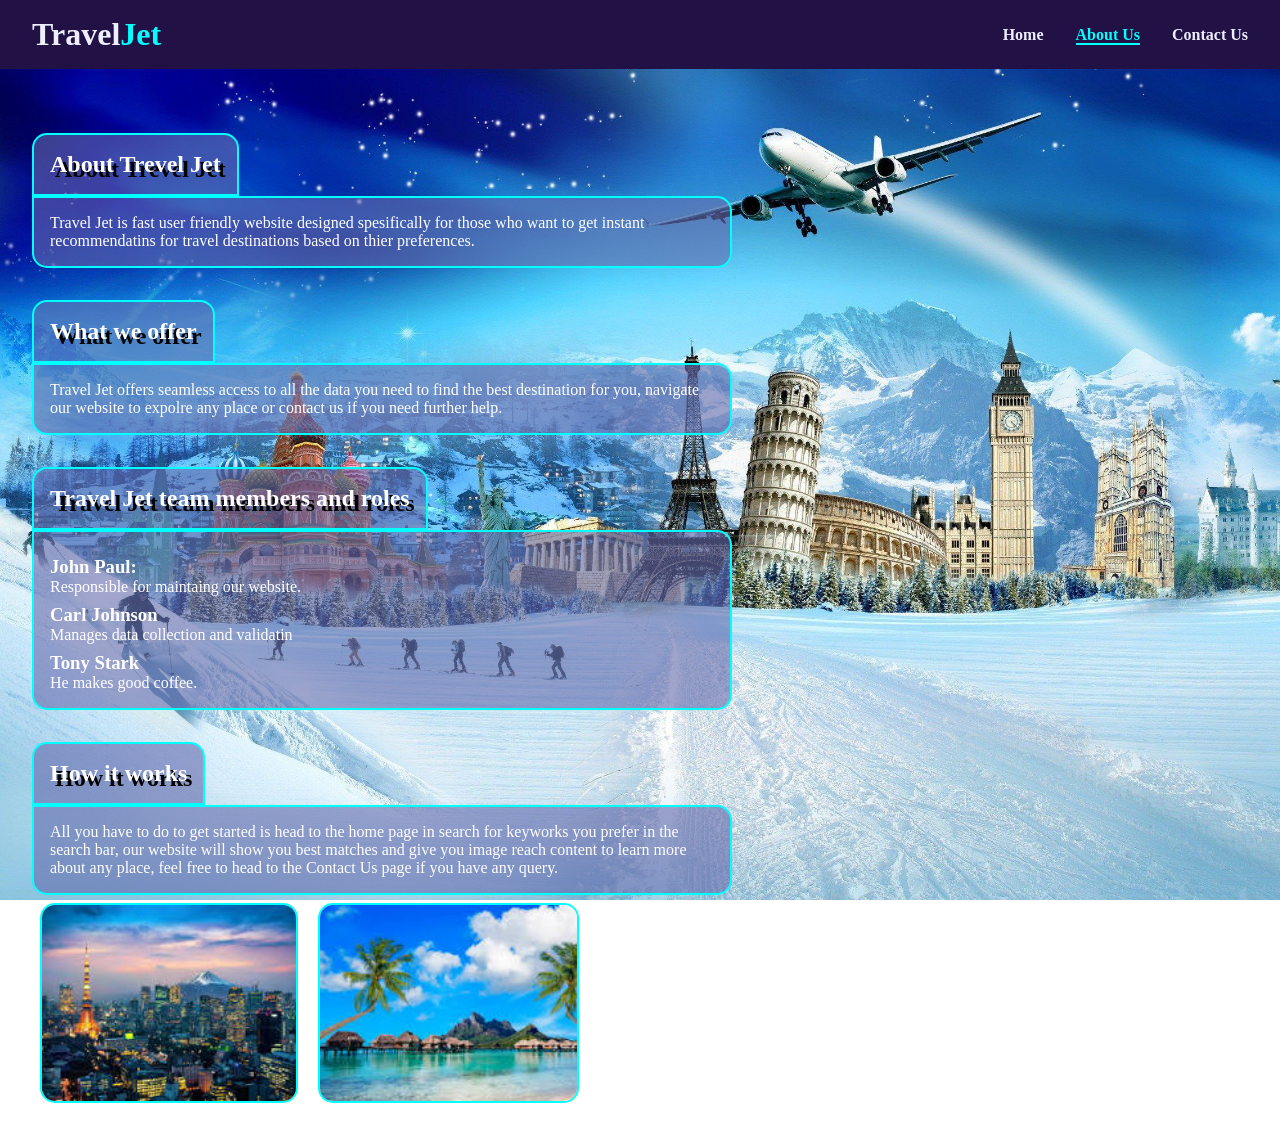
==== about.html @ 12d50bb2 "Fix: correct the padding of about.html" ====
<!-- بسم الله الرحمن الرحيم -->
<!DOCTYPE html>
<html>

<head>
    <title>Travel Jet | About Us</title>
    <link rel="icon" href="images/favicon.ico">
    <link rel="stylesheet" href="style.css">
</head>

<body>

    <header class="navbar">
        <div class="logo">
            <a href="index.html">Travel<span>Jet</span></a>
        </div>
        <ul class="nav-links">
            <li><a href="index.html">Home</a></li>
            <li><a href="about.html" class="active">About Us</a></li>
            <li><a href="contact.html">Contact Us</a></li>
        </ul>
    </header>

    <main>
        <article class="about-article">
            <h1>About Trevel Jet</h1>
            <section class="about-section">
                <p>
                    Travel Jet is fast user friendly website designed spesifically for those who want to get
                    instant recommendatins for travel destinations based on thier preferences.
                </p>
            </section>
            <h2>What we offer</h2>
            <section class="about-section">
                <p>
                    Travel Jet offers seamless access to all the data you need to find the best destination for
                    you, navigate our website to expolre any place or contact us if you need further help.
                </p>
            </section>
            <h2>Travel Jet team members and roles</h2>
            <section class="about-section">
                <h3>John Paul:</h3>
                <p>Responsible for maintaing our website.</p>
                <h3>Carl Johnson</h3>
                <p>Manages data collection and validatin</p>
                <h3>Tony Stark</h3>
                <p>He makes good coffee.</p>
            </section>
            <h2>How it works</h2>
            <section class="about-section">
                <p>
                    All you have to do to get started is head to the home page in search for keyworks you prefer in the
                    search bar,
                    our website will show you best matches and give you image reach content to learn more about
                    any place, feel free to head to the Contact Us page if you have any query.
                </p>
            </section>
            <img src="images/tokyo.jpg">
            <img src="images/bora-bora.jpg">
        </article>
    </main>

</body>

</html>
---- style.css ----
/* General */

* {
    box-sizing: border-box;
    margin: 0;
    padding: 0;
}

body {
    font-family: rockwell, tahoma;
    background-image: url("./images/background.jpg");
    background-size: cover;
    background-attachment: fixed;
    color: white;
}


/* Navigation bar */

.navbar {
    display: flex;
    position: sticky;
    top: 0;
    width: 100%;
    justify-content: space-between;
    align-items: center;
    padding: 1rem 2rem;
    background-color: #214;
    color: #fff;
    flex-wrap: wrap;
    gap: 1rem;
}

.navbar nav {
    display: flex;
    justify-content: space-between;
    align-items: center;
    flex-wrap: wrap;
    gap: 2rem;
    flex: 1;
}

.logo {
    font-size: 2rem;
    font-weight: bold;
}

.logo span {
    color: aqua
}

.nav-links {
    display: flex;
    list-style: none;
    gap: 2rem;
}

.navbar a {
    color: #eef;
    text-decoration: none;
    font-weight: bold;
    border-bottom: 2px solid transparent;
}

.nav-links a:hover {
    color: aqua;
}

.nav-links a.active {
    color: aqua;
    border-bottom-color: aqua;
}

/* Search bar */

.search-bar {
    display: flex;
    gap: 0.5rem;
    flex-wrap: wrap;
    flex: 1;
}

#search-bar {
    min-width: 220px;
    padding: 0rem 1rem;
    border-radius: 17px;
    border: 1px solid #cde;
    flex: 1;
}

/* Buttons */

.btn {
    padding: 0.4rem 0.8rem;
    border-radius: 7px;
    font-weight: bold;
    color: #214;
    background-color: cyan;
    cursor: pointer;
}

.btn.secondary {
    background-color: transparent;
    color: cyan;
    border: 1px solid cyan;
}

.btn:hover {
    opacity: 0.75;
}

/* Main content */


main {
    margin: 0 auto;
    padding: 2rem;
}

.hero {
    margin-top: 70px;
    text-align: center;
}

.hero h1 {
    font-size: 3rem;
    margin-bottom: 1.5rem;
    
    text-shadow: 5px 5px black;
}

.hero p {
    max-width: 700px;
    margin: 2rem auto;
    background-color: #656cae99;
    border: aqua solid 2px;
    border-radius: 15px;
    padding: 1rem;
}

/* About Us page */

.about-article h1, .about-article h2 {
    margin: 2rem 0 0;
    text-shadow: 5px 5px black;
    background-color: #656cae99;
    border: aqua solid 2px;
    border-radius: 15px 15px 0 0;
    padding: 1rem;
    width: fit-content;
}

.about-article h3 {
    margin-top: 0.5rem;
}

.about-section {
    max-width: 700px;
    background-color: #656cae99;
    border: aqua solid 2px;
    border-radius: 0 15px 15px;
    padding: 1rem;
}

.about-section ~ img {
    display: inline;
    height: 200px;
    margin: 0.5rem;
    border: aqua solid 2px;
    border-radius: 15px;
}

/* Footer */


footer {
    text-align: center;
    padding: 1.5rem;
}
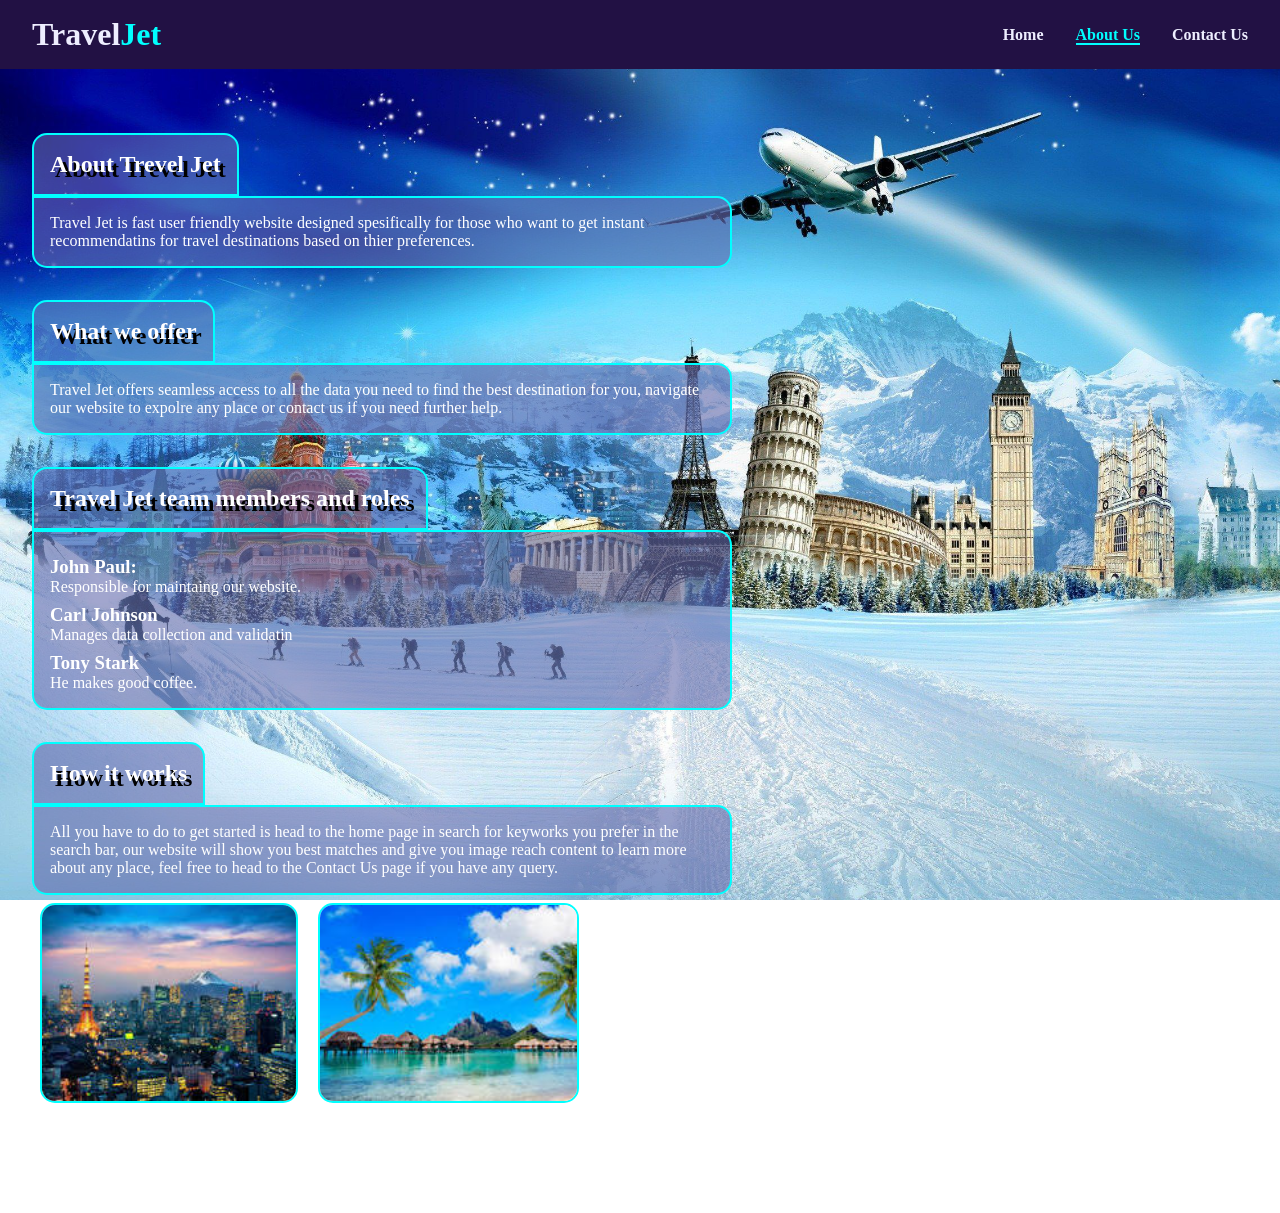
==== commit 564ba4f8: "Feat: add copyright notice to about page" ====
--- a/about.html
+++ b/about.html
@@ -60,6 +60,10 @@
         </article>
     </main>
 
+    <footer>
+        <p>&copy; 2026 TravelJet. All rights reserved.</p>
+    </footer>
+
 </body>
 
 </html>
--- a/style.css
+++ b/style.css
@@ -125,7 +125,6 @@
 .hero h1 {
     font-size: 3rem;
     margin-bottom: 1.5rem;
-    
     text-shadow: 5px 5px black;
 }
 
@@ -140,7 +139,8 @@
 
 /* About Us page */
 
-.about-article h1, .about-article h2 {
+.about-article h1,
+.about-article h2 {
     margin: 2rem 0 0;
     text-shadow: 5px 5px black;
     background-color: #656cae99;
@@ -162,7 +162,7 @@
     padding: 1rem;
 }
 
-.about-section ~ img {
+.about-section~img {
     display: inline;
     height: 200px;
     margin: 0.5rem;
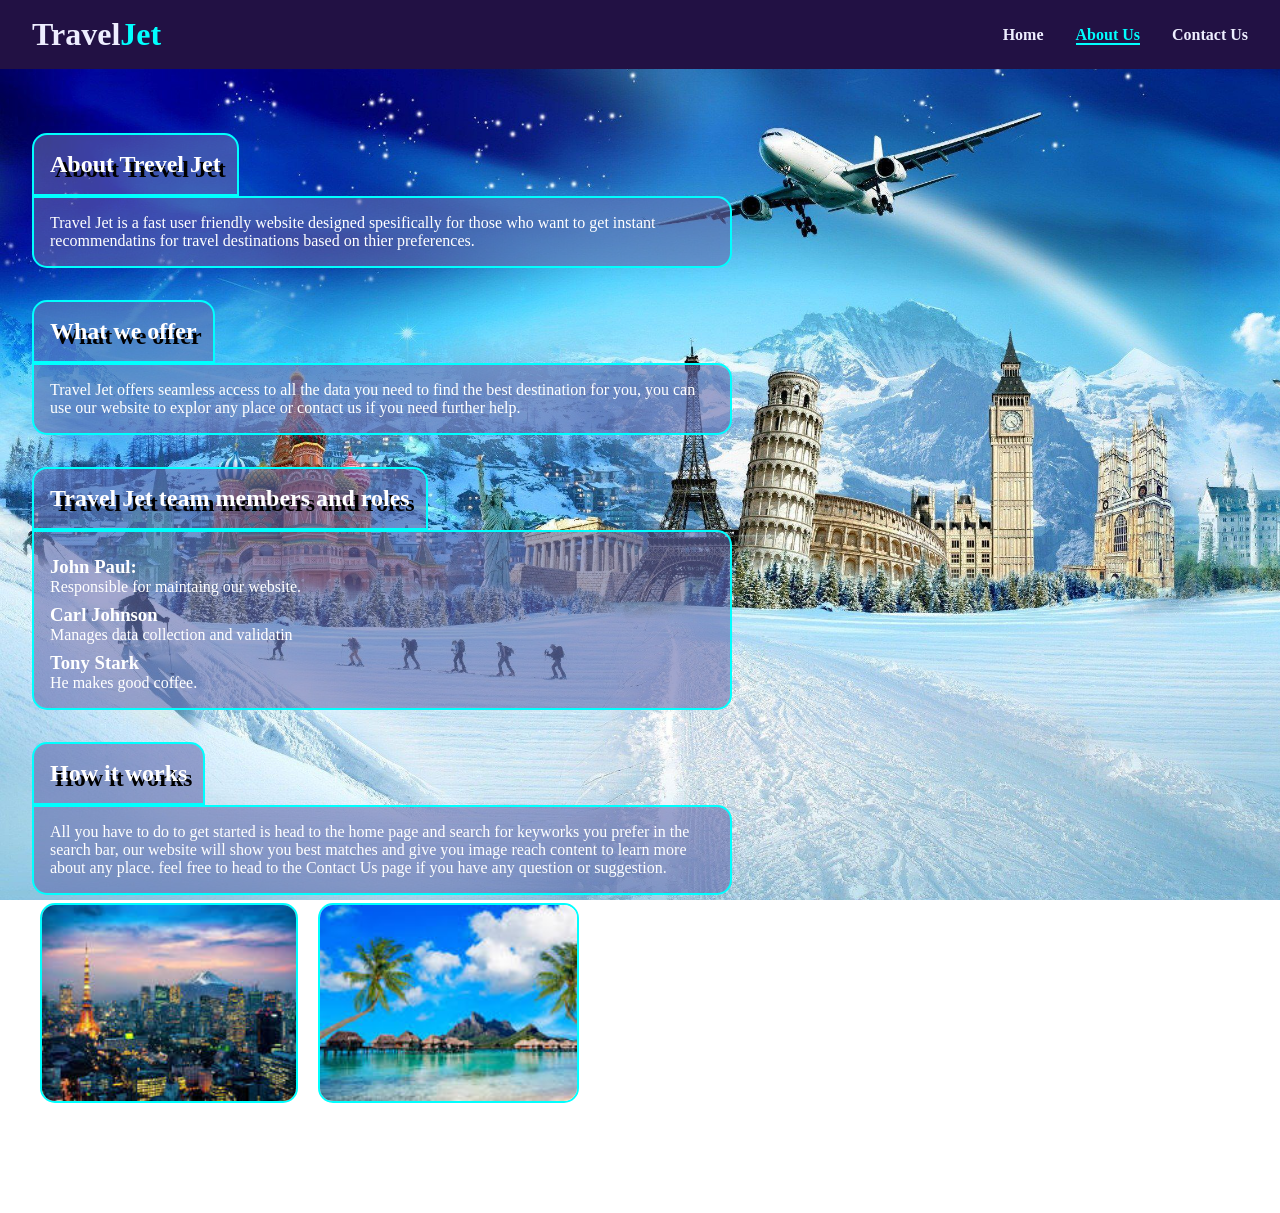
==== commit caaafe5a: "Fix: fix wording mistakes in about page" ====
--- a/about.html
+++ b/about.html
@@ -26,7 +26,7 @@
             <h1>About Trevel Jet</h1>
             <section class="about-section">
                 <p>
-                    Travel Jet is fast user friendly website designed spesifically for those who want to get
+                    Travel Jet is a fast user friendly website designed spesifically for those who want to get
                     instant recommendatins for travel destinations based on thier preferences.
                 </p>
             </section>
@@ -34,7 +34,7 @@
             <section class="about-section">
                 <p>
                     Travel Jet offers seamless access to all the data you need to find the best destination for
-                    you, navigate our website to expolre any place or contact us if you need further help.
+                    you, you can use our website to explor any place or contact us if you need further help.
                 </p>
             </section>
             <h2>Travel Jet team members and roles</h2>
@@ -49,10 +49,9 @@
             <h2>How it works</h2>
             <section class="about-section">
                 <p>
-                    All you have to do to get started is head to the home page in search for keyworks you prefer in the
-                    search bar,
-                    our website will show you best matches and give you image reach content to learn more about
-                    any place, feel free to head to the Contact Us page if you have any query.
+                    All you have to do to get started is head to the home page and search for keyworks you prefer in the
+                    search bar, our website will show you best matches and give you image reach content to learn more
+                    about any place. feel free to head to the Contact Us page if you have any question or suggestion.
                 </p>
             </section>
             <img src="images/tokyo.jpg">
@@ -61,7 +60,7 @@
     </main>
 
     <footer>
-        <p>&copy; 2026 TravelJet. All rights reserved.</p>
+        <p>&copy; 2026 Travel Jet. All rights reserved.</p>
     </footer>
 
 </body>
--- a/style.css
+++ b/style.css
@@ -14,6 +14,9 @@
     color: white;
 }
 
+.hidden {
+    display: none;
+}
 
 /* Navigation bar */
 
@@ -80,7 +83,7 @@
     flex: 1;
 }
 
-#search-bar {
+#search-input {
     min-width: 220px;
     padding: 0rem 1rem;
     border-radius: 17px;
@@ -170,6 +173,40 @@
     border-radius: 15px;
 }
 
+.contact-form {
+    display: flex;
+    flex-direction: column;
+    gap: 0.5rem;
+    max-width: 500px;
+    margin: 0 auto;
+    background-color: #656cae99;
+    border: aqua solid 2px;
+    border-radius: 15px;
+    padding: 1rem;
+}
+
+.contact-form h1 {
+    text-align: center;
+    text-shadow: 5px 5px black;
+}
+
+.contact-form label {
+    font-weight: bold;
+    margin: 0.3rem;
+}
+
+.contact-form input, .contact-form textarea {
+    padding: 0.5rem;
+    margin: 0.5rem;
+    border-radius: 7px;
+    border: 1px solid #cde;
+}
+
+#form-confirmation {
+    color: chartreuse;
+    font-weight: bold;
+}
+
 /* Footer */
 
 
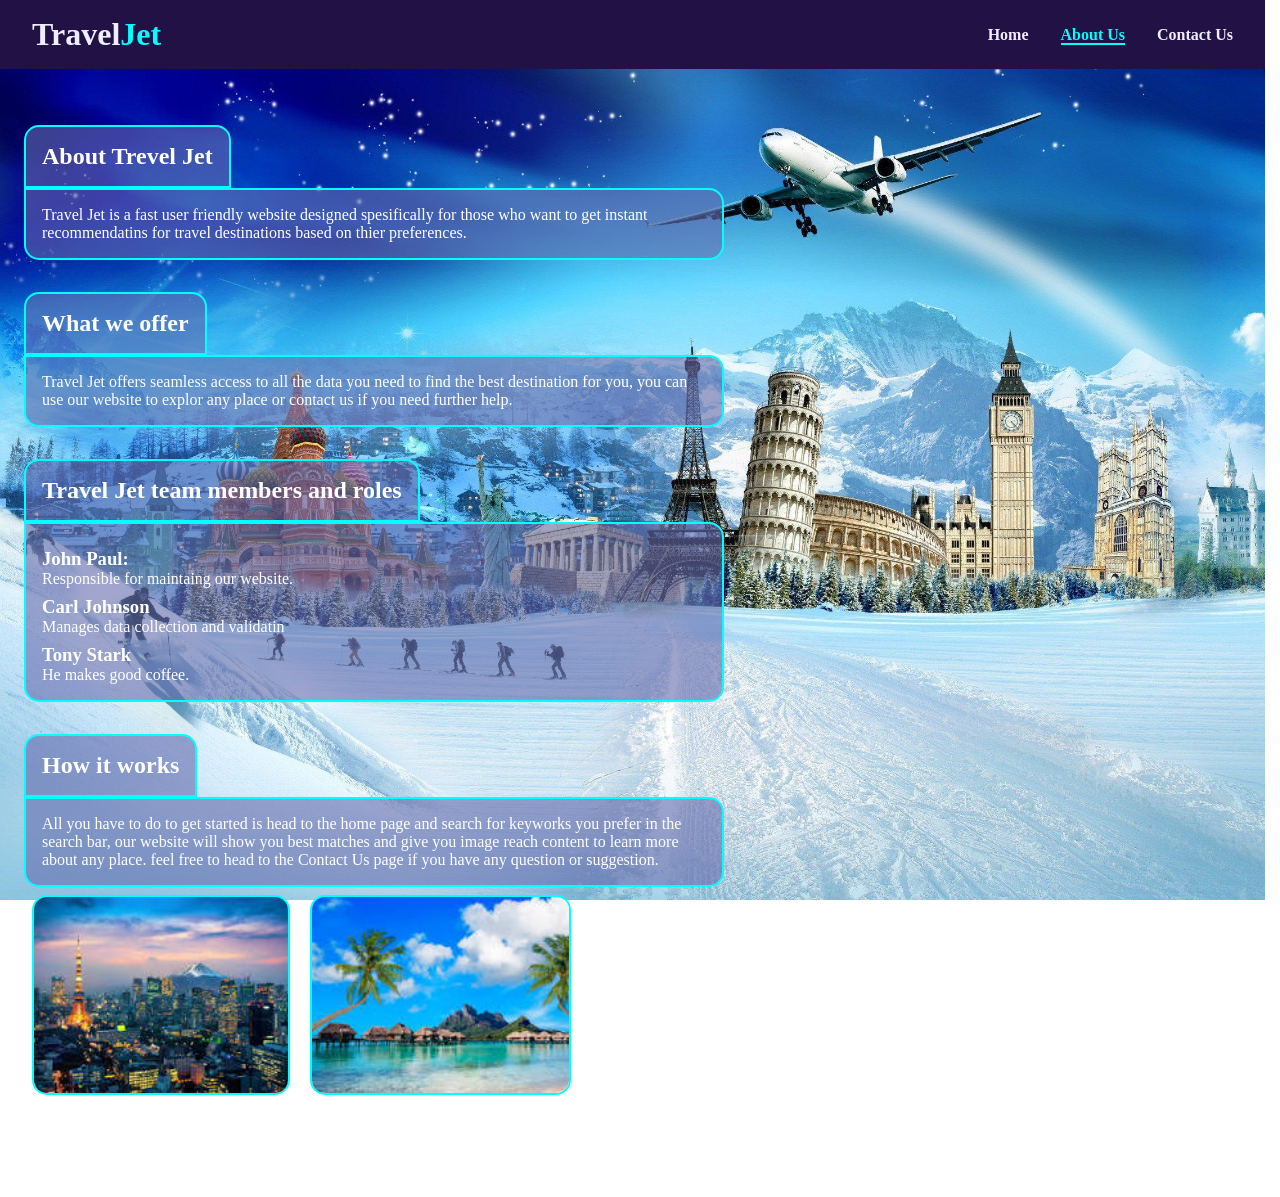
==== commit 1f56c319: "Fix: add viewport meta tag" ====
--- a/about.html
+++ b/about.html
@@ -3,6 +3,7 @@
 <html>
 
 <head>
+    <meta name="viewport" content="width=device-width, initial-scale=1">
     <title>Travel Jet | About Us</title>
     <link rel="icon" href="images/favicon.ico">
     <link rel="stylesheet" href="style.css">
--- a/style.css
+++ b/style.css
@@ -4,6 +4,10 @@
     box-sizing: border-box;
     margin: 0;
     padding: 0;
+}
+
+:root {
+    scrollbar-gutter: stable;
 }
 
 body {
@@ -100,6 +104,7 @@
     color: #214;
     background-color: cyan;
     cursor: pointer;
+    border: 2px solid darkcyan;
 }
 
 .btn.secondary {
@@ -117,7 +122,8 @@
 
 main {
     margin: 0 auto;
-    padding: 2rem;
+    padding: 1.5rem;
+    view-transition-name: page-content;
 }
 
 .hero {
@@ -145,7 +151,6 @@
 .about-article h1,
 .about-article h2 {
     margin: 2rem 0 0;
-    text-shadow: 5px 5px black;
     background-color: #656cae99;
     border: aqua solid 2px;
     border-radius: 15px 15px 0 0;
@@ -187,7 +192,6 @@
 
 .contact-form h1 {
     text-align: center;
-    text-shadow: 5px 5px black;
 }
 
 .contact-form label {
@@ -207,10 +211,67 @@
     font-weight: bold;
 }
 
+/* Search results */
+
+#results-grid {
+    display: grid;
+    grid-template-columns: repeat(auto-fit, minmax(280px, 1fr));
+    gap: 1.5rem;
+    border-radius: 15px;
+    padding: 1rem;
+}
+
+#results-section h1 {
+    margin-bottom: 1rem;
+}
+
+.results-card {
+    background-color: #656cae99;
+    border: aqua solid 2px;
+    border-radius: 15px;
+    padding: 1rem;
+    text-align: center;
+}
+
+.results-card img {
+    width: 300px;
+    border-radius: 10px;
+}
+
 /* Footer */
 
 
 footer {
     text-align: center;
     padding: 1.5rem;
+}
+
+/* Page slide animation */
+
+@view-transition {
+    navigation: auto;
+}
+
+::view-transition-group(page-content) {
+    animation-duration: 1s;
+}
+
+::view-transition-old(page-content) {
+    animation-name: slide-out;
+}
+
+@keyframes slide-out {
+    100% {
+        transform: translateX(-100vw);
+    }
+}
+
+::view-transition-new(page-content) {
+    animation-name: slide-in;
+}
+
+@keyframes slide-in {
+    0% {
+        transform: translateX(100vw);
+    }
 }
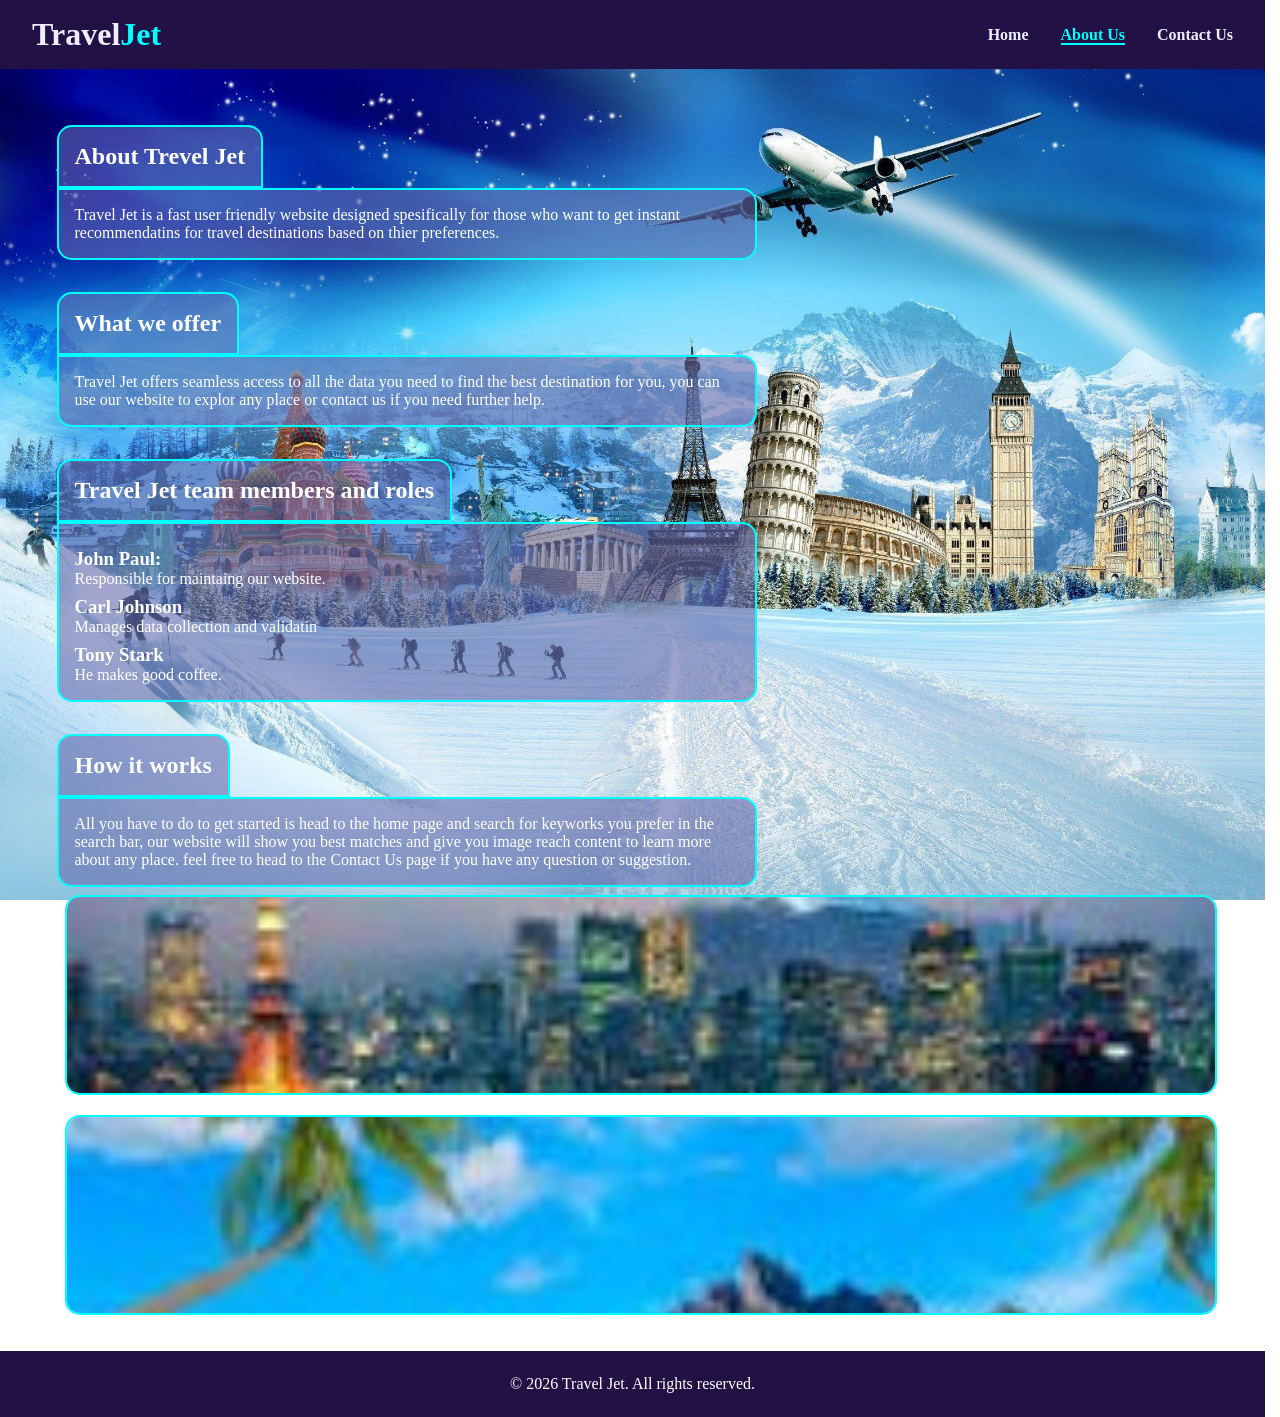
==== commit 7f67f80d: "Chore: add language and encoding information" ====
--- a/about.html
+++ b/about.html
@@ -1,8 +1,9 @@
 <!-- بسم الله الرحمن الرحيم -->
 <!DOCTYPE html>
-<html>
+<html lang="en">
 
 <head>
+    <meta charset="UTF-8">
     <meta name="viewport" content="width=device-width, initial-scale=1">
     <title>Travel Jet | About Us</title>
     <link rel="icon" href="images/favicon.ico">
--- a/style.css
+++ b/style.css
@@ -16,6 +16,14 @@
     background-size: cover;
     background-attachment: fixed;
     color: white;
+    height: 100vh;
+    height: 100dvh;
+    display: grid;
+    grid-template-rows: auto 1fr auto;
+    grid-template-areas:
+        "header"
+        "main"
+        "footer";
 }
 
 .hidden {
@@ -28,6 +36,7 @@
     display: flex;
     position: sticky;
     top: 0;
+    z-index: 1000;
     width: 100%;
     justify-content: space-between;
     align-items: center;
@@ -36,6 +45,7 @@
     color: #fff;
     flex-wrap: wrap;
     gap: 1rem;
+    grid-area: header;
 }
 
 .navbar nav {
@@ -78,6 +88,15 @@
     border-bottom-color: aqua;
 }
 
+@media (max-width: 768px) {
+    .nav-links {
+        flex-direction: column;
+        gap: 1rem;
+        width: 100%;
+        align-items: end;
+    }
+}
+
 /* Search bar */
 
 .search-bar {
@@ -88,7 +107,7 @@
 }
 
 #search-input {
-    min-width: 220px;
+    min-height: 27px;
     padding: 0rem 1rem;
     border-radius: 17px;
     border: 1px solid #cde;
@@ -123,27 +142,92 @@
 main {
     margin: 0 auto;
     padding: 1.5rem;
+    width: min(1200px, 100%);
     view-transition-name: page-content;
+    grid-area: main;
+    display: flex;
+    flex-direction: column;
+    gap: 2rem;
 }
 
 .hero {
-    margin-top: 70px;
-    text-align: center;
+    margin: 0 auto;
+    text-align: center;
+    max-width: 900px;
+    background: rgba(12, 24, 48, 0.82);
+    border: 2px solid rgba(0, 255, 255, 0.45);
+    border-radius: 24px;
+    padding: 2.5rem;
+    box-shadow: 0 15px 35px rgba(0, 0, 0, 0.35);
+    backdrop-filter: blur(6px);
 }
 
 .hero h1 {
-    font-size: 3rem;
-    margin-bottom: 1.5rem;
-    text-shadow: 5px 5px black;
+    font-size: clamp(2rem, 4vw, 3.2rem);
+    margin-bottom: 1rem;
+    text-shadow: 3px 3px 8px rgba(0, 0, 0, 0.7);
 }
 
 .hero p {
-    max-width: 700px;
-    margin: 2rem auto;
-    background-color: #656cae99;
-    border: aqua solid 2px;
-    border-radius: 15px;
-    padding: 1rem;
+    max-width: 720px;
+    margin: 1rem auto 0;
+    line-height: 1.7;
+    border-radius: 15px;
+    padding: 1rem;   
+    border-radius: 15px;
+    padding: 1rem;
+}
+
+p.hero-tag {
+    display: inline-block;
+    margin-bottom: 0.75rem;
+    padding: 0.35rem 0.75rem;
+    border-radius: 999px;
+    background: rgba(0, 255, 255, 0.16);
+    color: aqua;
+    font-size: 0.9rem;
+    font-weight: bold;
+    text-transform: uppercase;
+    letter-spacing: 0.1rem;
+}
+
+.hero-actions {
+    display: flex;
+    justify-content: center;
+    flex-wrap: wrap;
+    gap: 1rem;
+    margin-top: 1.5rem;
+}
+
+.featured-section {
+    background: rgba(101, 108, 174, 0.75);
+    border: 2px solid aqua;
+    border-radius: 20px;
+    padding: 1.5rem;
+}
+
+.featured-section h2 {
+    text-align: center;
+    margin-bottom: 1rem;
+}
+
+.feature-grid {
+    display: grid;
+    grid-template-columns: repeat(auto-fit, minmax(220px, 1fr));
+    gap: 1rem;
+}
+
+.feature-card {
+    background: rgba(255, 255, 255, 0.12);
+    border: 1px solid rgba(255, 255, 255, 0.2);
+    border-radius: 15px;
+    padding: 1rem;
+    text-align: center;
+}
+
+.feature-card h3 {
+    margin-bottom: 0.5rem;
+    color: aqua;
 }
 
 /* About Us page */
@@ -188,6 +272,7 @@
     border: aqua solid 2px;
     border-radius: 15px;
     padding: 1rem;
+    width: clamp(232px, 46%, 500px);
 }
 
 .contact-form h1 {
@@ -233,9 +318,10 @@
     text-align: center;
 }
 
-.results-card img {
-    width: 300px;
-    border-radius: 10px;
+img {
+    width: 100%;
+    object-fit: cover;
+    border-radius: 5px;
 }
 
 /* Footer */
@@ -244,6 +330,8 @@
 footer {
     text-align: center;
     padding: 1.5rem;
+    grid-area: footer;
+    background-color: #214;
 }
 
 /* Page slide animation */
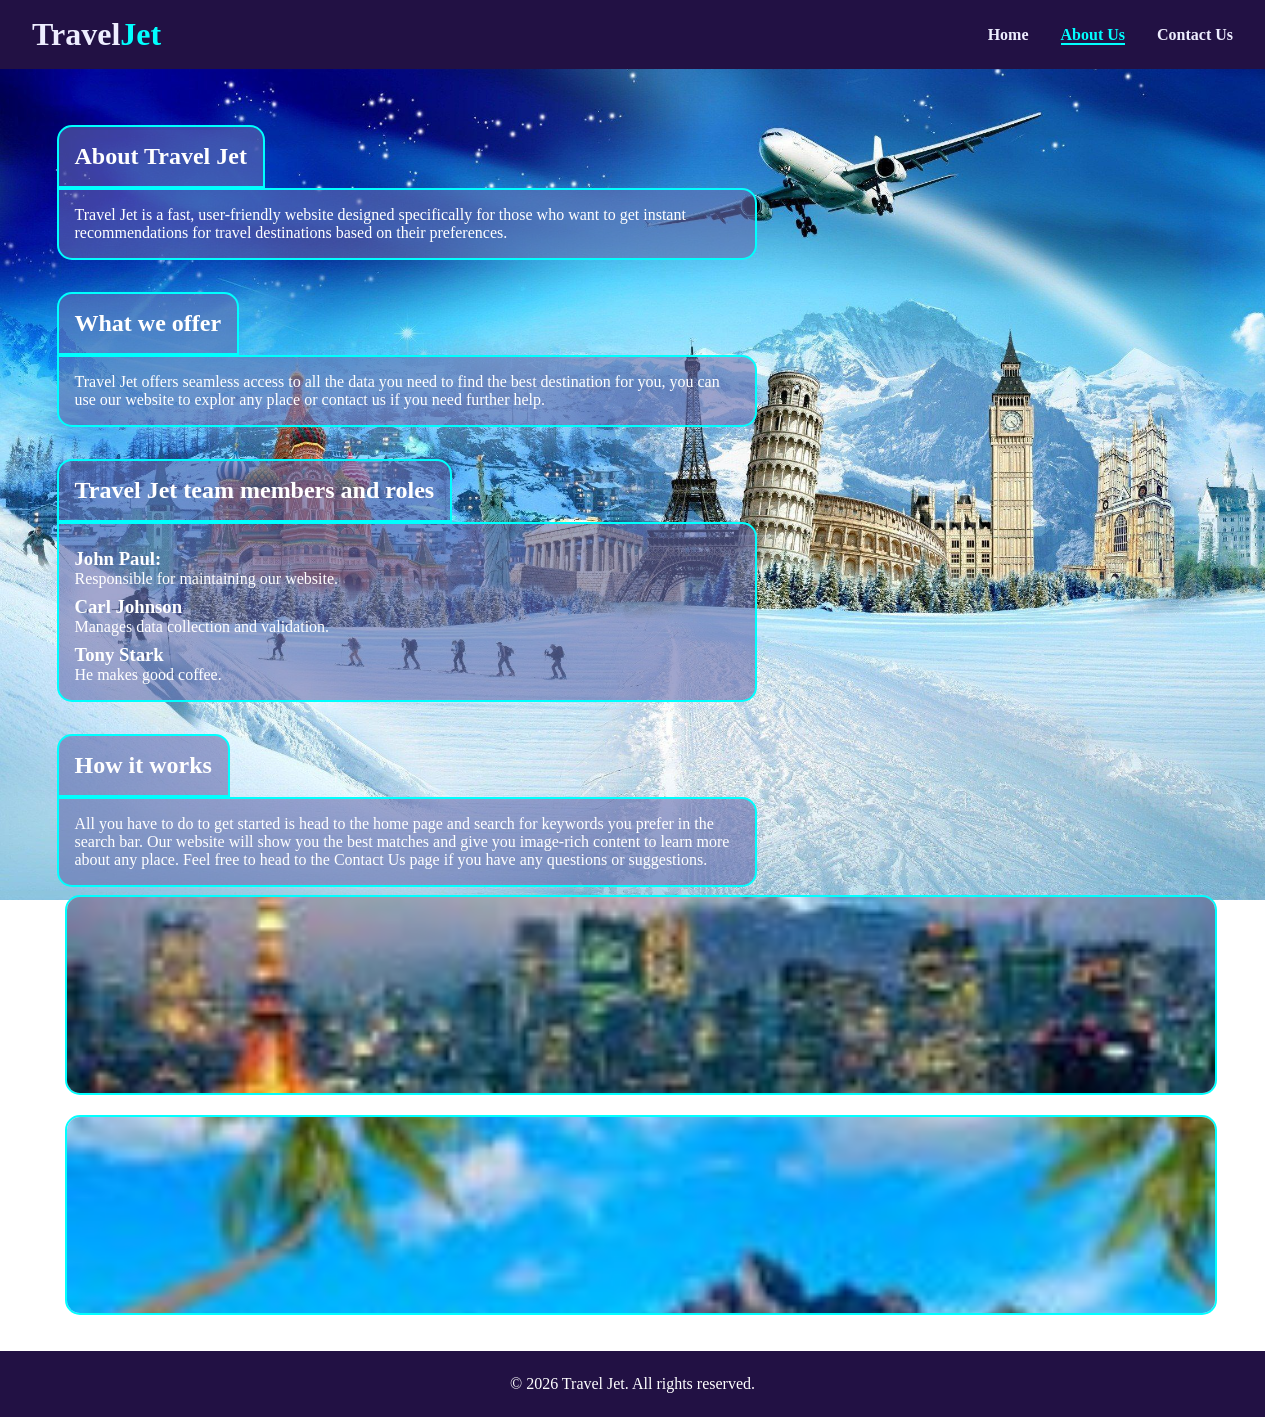
==== commit 1a1a1569: "Fix: correct content of about page" ====
--- a/about.html
+++ b/about.html
@@ -25,11 +25,11 @@
 
     <main>
         <article class="about-article">
-            <h1>About Trevel Jet</h1>
+            <h1>About Travel Jet</h1>
             <section class="about-section">
                 <p>
-                    Travel Jet is a fast user friendly website designed spesifically for those who want to get
-                    instant recommendatins for travel destinations based on thier preferences.
+                    Travel Jet is a fast, user-friendly website designed specifically for those who want to get
+                    instant recommendations for travel destinations based on their preferences.
                 </p>
             </section>
             <h2>What we offer</h2>
@@ -42,22 +42,22 @@
             <h2>Travel Jet team members and roles</h2>
             <section class="about-section">
                 <h3>John Paul:</h3>
-                <p>Responsible for maintaing our website.</p>
+                <p>Responsible for maintaining our website.</p>
                 <h3>Carl Johnson</h3>
-                <p>Manages data collection and validatin</p>
+                <p>Manages data collection and validation.</p>
                 <h3>Tony Stark</h3>
                 <p>He makes good coffee.</p>
             </section>
             <h2>How it works</h2>
             <section class="about-section">
                 <p>
-                    All you have to do to get started is head to the home page and search for keyworks you prefer in the
-                    search bar, our website will show you best matches and give you image reach content to learn more
-                    about any place. feel free to head to the Contact Us page if you have any question or suggestion.
+                    All you have to do to get started is head to the home page and search for keywords you prefer in the
+                    search bar. Our website will show you the best matches and give you image-rich content to learn more
+                    about any place. Feel free to head to the Contact Us page if you have any questions or suggestions.
                 </p>
             </section>
-            <img src="images/tokyo.jpg">
-            <img src="images/bora-bora.jpg">
+            <img src="images/tokyo.jpg" alt="Tokyo skyline">
+            <img src="images/bora-bora.jpg" alt="Bora Bora overwater bungalows">
         </article>
     </main>
 
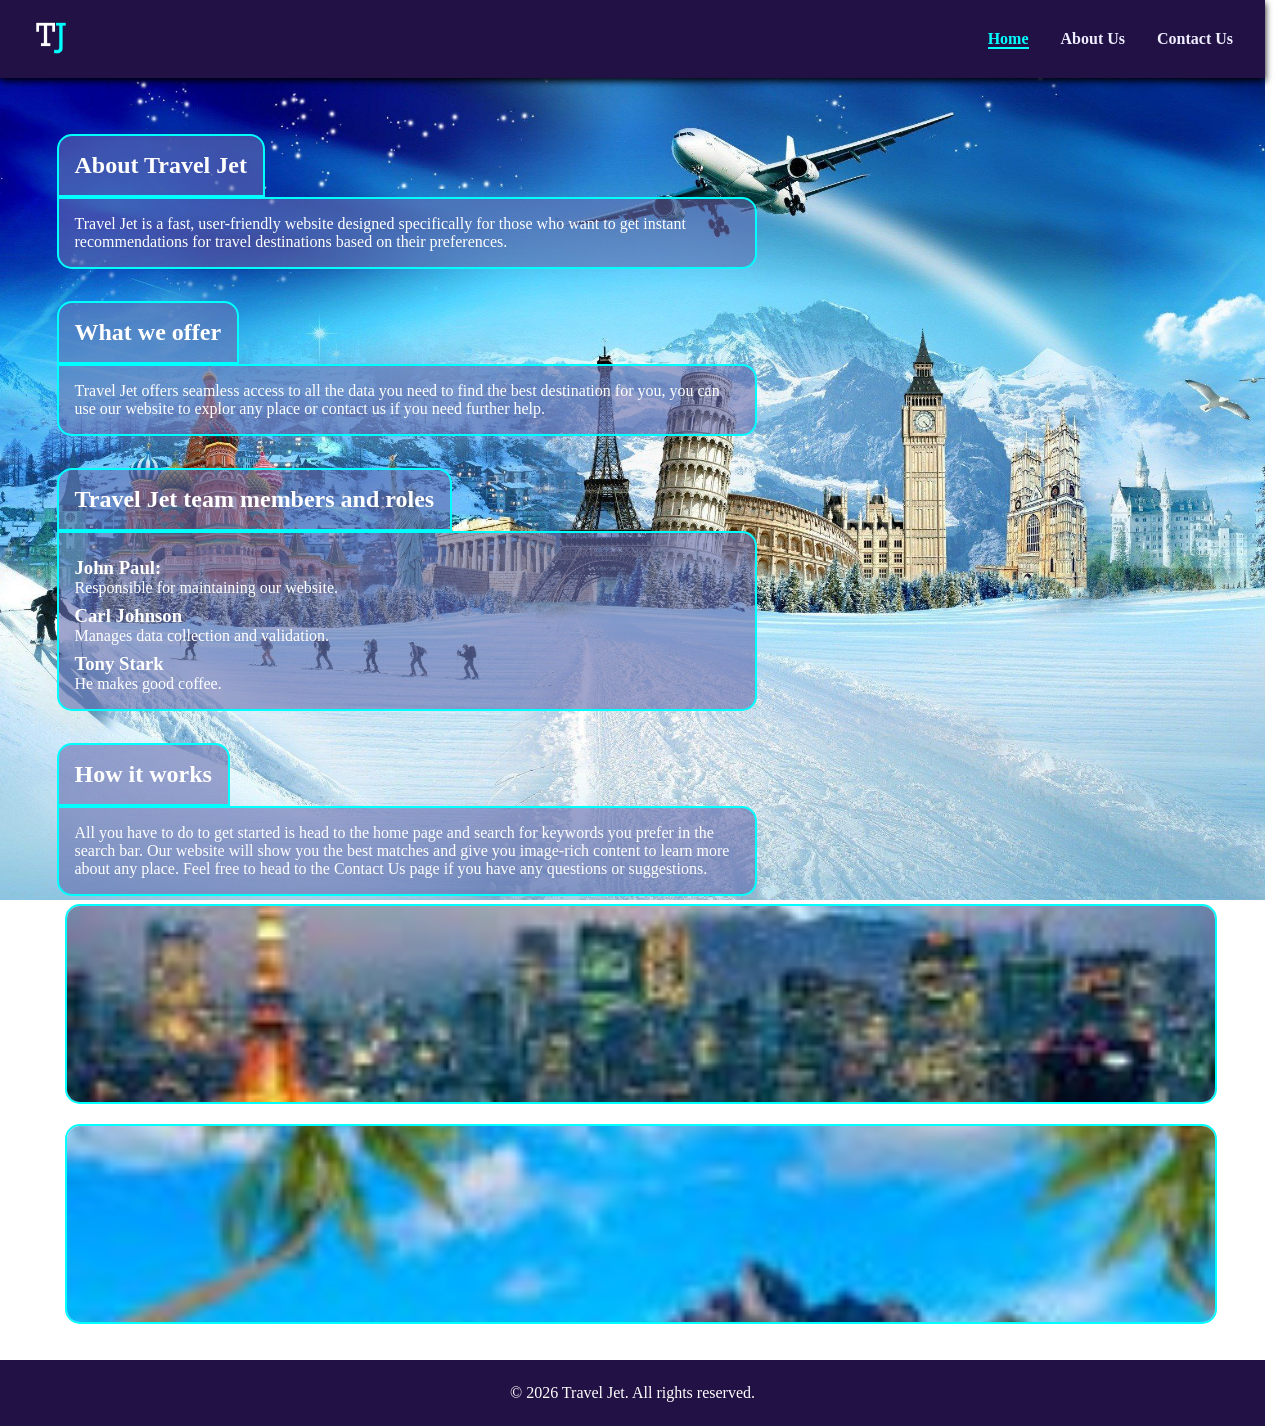
==== commit aac384e9: "Fix: enable navigation toggle for contact and about pages" ====
--- a/about.html
+++ b/about.html
@@ -13,14 +13,16 @@
 <body>
 
     <header class="navbar">
-        <div class="logo">
-            <a href="index.html">Travel<span>Jet</span></a>
-        </div>
-        <ul class="nav-links">
-            <li><a href="index.html">Home</a></li>
-            <li><a href="about.html" class="active">About Us</a></li>
+        <a href="index.html"><img src="images/favicon.ico" alt="Travel Jet Logo" class="logo"S></a>
+        <ul class="nav-links" id="primary-nav">
+            <li><a href="index.html" class="active">Home</a></li>
+            <li><a href="about.html">About Us</a></li>
             <li><a href="contact.html">Contact Us</a></li>
         </ul>
+        <button class="nav-toggle" id="nav-toggle" aria-label="Toggle navigation" aria-controls="primary-nav"
+            aria-expanded="false">
+            <span></span><span></span><span></span>
+        </button>
     </header>
 
     <main>
@@ -65,6 +67,8 @@
         <p>&copy; 2026 Travel Jet. All rights reserved.</p>
     </footer>
 
+    <script src="script.js"></script>
+    
 </body>
 
 </html>
--- a/style.css
+++ b/style.css
@@ -14,10 +14,12 @@
     font-family: rockwell, tahoma;
     background-image: url("./images/background.jpg");
     background-size: cover;
+    background-position: center center;
+    background-repeat: no-repeat;
     background-attachment: fixed;
     color: white;
-    height: 100vh;
-    height: 100dvh;
+    min-height: 100vh;
+    min-height: 100dvh;
     display: grid;
     grid-template-rows: auto 1fr auto;
     grid-template-areas:
@@ -46,6 +48,7 @@
     flex-wrap: wrap;
     gap: 1rem;
     grid-area: header;
+    box-shadow: 0 3px 7px black;
 }
 
 .navbar nav {
@@ -57,19 +60,16 @@
     flex: 1;
 }
 
-.logo {
-    font-size: 2rem;
-    font-weight: bold;
-}
-
-.logo span {
-    color: aqua
+img.logo {
+    height: 40px;
+    width: 40px;
 }
 
 .nav-links {
     display: flex;
     list-style: none;
     gap: 2rem;
+    background-color: #214;
 }
 
 .navbar a {
@@ -88,12 +88,74 @@
     border-bottom-color: aqua;
 }
 
+.nav-toggle {
+    display: none;
+    border: none;
+    flex-direction: column;
+    justify-content: space-between;
+    background: transparent;
+    width: 30px;
+    height: 20px;
+    cursor: pointer;
+}
+
+.nav-toggle span {
+    display: block;
+    height: 3px;
+    background-color: #eef;
+    border-radius: 2px;
+    transition: transform 0.3s ease-in-out, opacity 0.1s;
+}
+
 @media (max-width: 768px) {
+    body {
+        background-attachment: scroll;
+        background-position: center top;
+    }
+
+    .nav-toggle {
+        display: flex;
+    }
+    .nav-toggle.active span:nth-child(1) {
+        transform: rotate(45deg) translateY(12px);
+    }
+    .nav-toggle.active span:nth-child(2) {
+        opacity: 0;
+    }
+    .nav-toggle.active span:nth-child(3) {
+        transform: rotate(-45deg) translateY(-12px);
+    }
+
     .nav-links {
+        padding: 1rem;
+        position: fixed;
+        top: var(--nav-top, 0);
+        right: -100%;
+        height: calc(100vh - var(--nav-top, 0));
+        height: calc(100dvh - var(--nav-top, 0));
+        width: min(80%, 320px);
         flex-direction: column;
-        gap: 1rem;
-        width: 100%;
-        align-items: end;
+        align-items: center;
+        gap: 1.5rem;
+        transition: right 0.3s ease-in-out;
+        background-color: #214;
+        z-index: 1200;
+        box-shadow: -6px 0 18px rgba(0,0,0,0.45);
+    }
+    
+    .nav-links.show {
+        right: 0;
+    }
+
+    /* prevent background scrolling when nav is open */
+    body.nav-open {
+        overflow: hidden;
+        touch-action: none;
+    }
+
+    .nav-links a.active {
+        border-bottom-color: transparent;
+        color: white;
     }
 }
 
@@ -113,6 +175,47 @@
     border: 1px solid #cde;
     flex: 1;
 }
+
+/* Search input wrapper places icons inside the input */
+.search-input-wrapper {
+    position: relative;
+    display: flex;
+    align-items: center;
+    width: 100%;
+}
+
+.search-input-wrapper input#search-input {
+    width: 100%;
+    padding: 0.45rem 2rem; /* room for icons */
+    border-radius: 20px;
+    border: 1px solid #cde;
+    background: rgba(255,255,255,0.06);
+    color: white;
+    transition: box-shadow 0.15s ease, background 0.15s ease;
+}
+
+.search-input-wrapper input#search-input:focus {
+    outline: none;
+    box-shadow: 0 0 0 3px rgba(0,255,255,0.08);
+    background: rgba(255,255,255,0.09);
+}
+
+.search-input-wrapper .btn.icon {
+    position: absolute;
+    background: transparent;
+    border: none;
+    width: 36px;
+    height: 36px;
+    display: inline-flex;
+    align-items: center;
+    justify-content: center;
+}
+
+.search-input-wrapper .btn.icon.clear {
+    right: 0;
+}
+
+.search-input-wrapper .btn.icon svg {color: cyan;}
 
 /* Buttons */
 
@@ -254,12 +357,38 @@
     padding: 1rem;
 }
 
-.about-section~img {
+.about-article img {
     display: inline;
     height: 200px;
     margin: 0.5rem;
     border: aqua solid 2px;
     border-radius: 15px;
+}
+
+/* Accessibility helper */
+.visually-hidden {
+    position: absolute !important;
+    height: 1px; width: 1px;
+    overflow: hidden;
+    clip: rect(1px, 1px, 1px, 1px);
+    white-space: nowrap;
+}
+
+/* Icon-only button styles */
+.btn.icon {
+    padding: 0.4rem;
+    width: 40px;
+    height: 40px;
+    display: inline-flex;
+    align-items: center;
+    justify-content: center;
+    border-radius: 50%;
+}
+
+.btn.icon svg {
+    width: 18px;
+    height: 18px;
+    display: block;
 }
 
 .contact-form {
